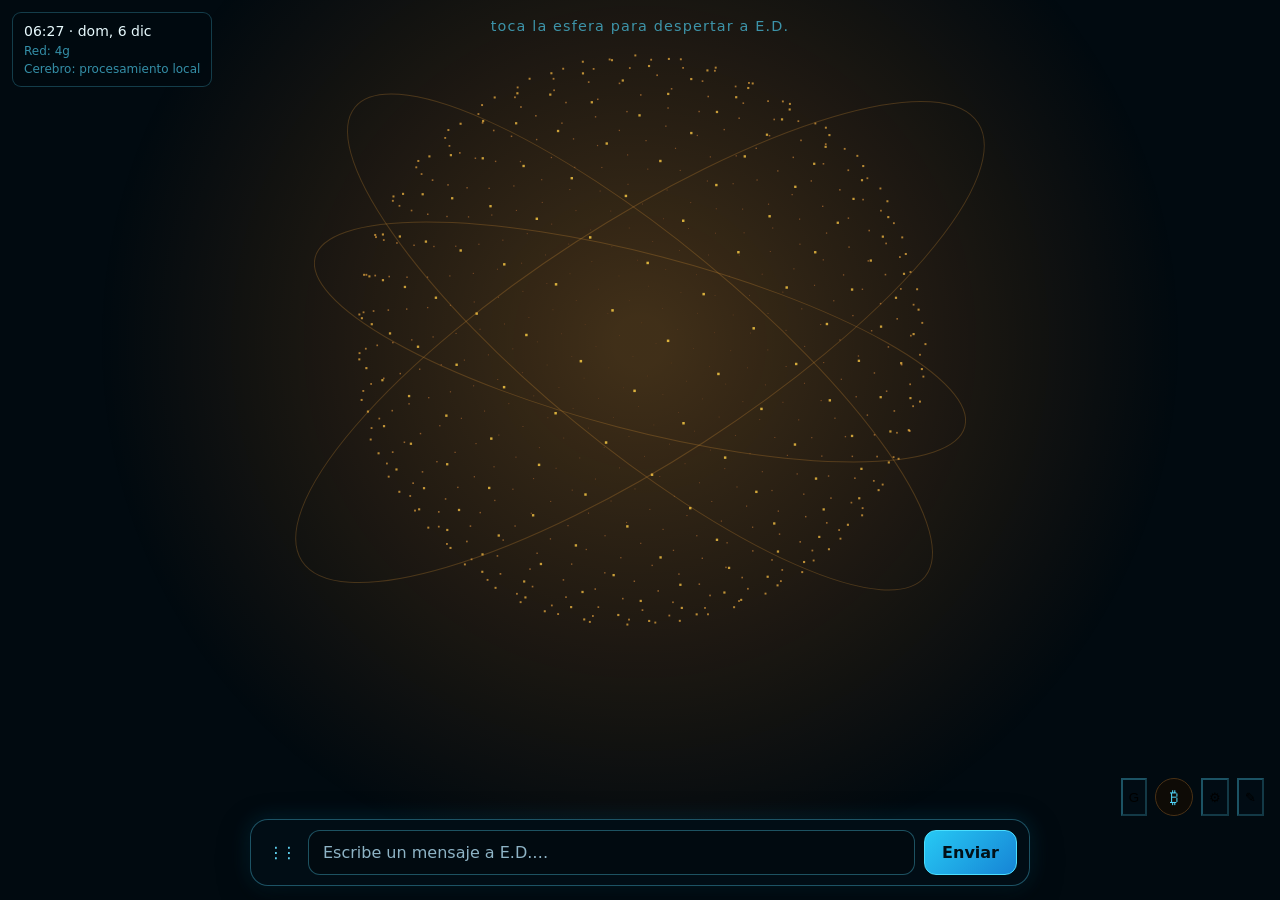
==== index.html @ dacf2aa7 "Replace Qwen with E.D. native cognitive core" ====
<!DOCTYPE html>
<html lang="es"><head>
<meta charset="utf-8"><meta name="viewport" content="width=device-width, initial-scale=1">
<title>E.D.-2</title><link rel="manifest" href="manifest.webmanifest"><meta name="theme-color" content="#050302"><link rel="icon" href="icono.svg">
<link rel="stylesheet" href="style.css?v=8">
</head><body>
<canvas id="cv" tabindex="0" role="button" aria-label="E.D. Toca la esfera para despertarlo"></canvas>
<div id="st">toca la esfera para despertar a E.D.</div><div id="you"></div><div id="sub" aria-live="polite"></div><div id="gal" aria-label="Imágenes"></div>
<div id="dock"><a id="bFinance" href="finanzas.html" aria-label="Trading Lab" title="Finanzas y Trading">₿</a><button id="bImg" aria-label="Quitar imágenes" title="Quitar imágenes">&#10005;</button><button id="bCfg" aria-label="Ajustes" title="Ajustes">&#9881;</button><button id="bTxt" aria-label="Escribir a E.D." title="Escribir a E.D.">&#9998;</button></div>
<div id="chat"><div id="clog" aria-live="polite"></div><form id="cform"><input id="cin" type="text" autocomplete="off" placeholder="Escribe a E.D...." aria-label="Mensaje para E.D."><button id="edTutorToggle" type="button" aria-pressed="false" title="Activar modo profesor">Profesor</button><button type="submit">Enviar</button></form></div>
<div id="set"><h2>Ajustes de E.D.-2</h2><label for="k2">Clave de ElevenLabs (opcional)</label><input id="k2" type="password" autocomplete="off"><label for="vid">ID de voz de ElevenLabs (opcional)</label><input id="vid" type="text" autocomplete="off"><p>El cerebro propio funciona en el dispositivo. No utiliza modelos externos ni APIs de IA. La voz del navegador está disponible sin claves.</p><button id="save">Guardar</button></div>
<script src="js/core.js?v=7"></script><script src="js/sphere.js?v=7"></script><script src="js/ui.js?v=7"></script><script src="js/screen.js?v=7"></script><script src="js/voice.js?v=7"></script><script src="js/brain.js?v=10"></script><script src="js/memoria.js?v=7"></script><script src="js/acciones.js?v=7"></script><script src="js/google.js?v=7"></script><script src="js/herramientas.js?v=7"></script><script src="js/voz.js?v=7"></script><script src="js/guia.js?v=7"></script><script src="js/estudio.js?v=7"></script><script src="js/profunda.js?v=7"></script><script src="js/jarvis.js?v=7"></script><script src="js/ajustes.js?v=7"></script><script src="js/barra.js?v=8"></script><script src="js/copia.js?v=7"></script><script src="js/hudinfo.js?v=7"></script><script src="js/extras.js?v=7"></script><script src="js/pwa.js?v=7"></script><script src="js/main.js?v=7"></script>
</body></html>
---- style.css ----
:root{--amber:#ffb347;--ember:#ff7a1a;--bone:#f6ead6;--dim:#9c8761}
*{box-sizing:border-box}
html,body{height:100%;margin:0;background:#050302;color:var(--bone);font-family:"Exo 2","Segoe UI",system-ui,sans-serif;overflow:hidden}
canvas{position:fixed;inset:0;width:100%;height:100%;cursor:pointer;outline:none}
#you{position:fixed;left:0;right:0;bottom:calc(20% + 70px);text-align:center;color:var(--dim);font-weight:200;font-size:1rem;padding:0 8%;min-height:1.4em}
#sub{position:fixed;left:0;right:0;bottom:7%;text-align:center;font-weight:300;font-size:clamp(1.1rem,2.4vw,1.7rem);line-height:1.45;padding:0 10%;max-height:24%;overflow:hidden;transition:opacity 1.2s;text-shadow:0 0 18px rgba(255,150,40,.35)}
#st{position:fixed;top:18px;left:0;right:0;text-align:center;color:var(--dim);font-weight:200;font-size:.9rem;letter-spacing:.08em}
#set{display:none;position:fixed;left:50%;top:50%;transform:translate(-50%,-50%);width:min(420px,92vw);background:rgba(20,12,4,.96);border:1px solid #4a3216;border-radius:16px;padding:20px;z-index:5}
#set h2{margin:0 0 6px;font-weight:300;font-size:1.2rem}
#set label{display:block;margin:12px 0 3px;color:var(--dim);font-size:.85rem}
#set input,#set select{width:100%;background:#0b0703;border:1px solid #4a3216;color:var(--bone);border-radius:8px;padding:9px;font:inherit}
#set input:focus-visible,#set select:focus-visible,#save:focus-visible{outline:2px solid var(--amber);outline-offset:2px}
#set p{margin:12px 0 0;color:var(--dim);font-size:.8rem}
#save{margin-top:14px;background:var(--amber);color:#1a0c00;border:0;border-radius:10px;padding:10px 18px;font:inherit;font-weight:400;cursor:pointer}
#dock{position:fixed;right:16px;bottom:16px;display:flex;gap:8px;z-index:4}
#dock a{display:grid;place-items:center;width:38px;height:38px;border-radius:50%;background:rgba(20,12,4,.7);border:1px solid #4a3216;color:var(--amber);font-size:17px;line-height:1;text-decoration:none}#dock a:hover,#dock a:focus-visible{border-color:var(--amber);outline:none}\n#dock button{width:38px;height:38px;border-radius:50%;background:rgba(20,12,4,.7);border:1px solid #4a3216;color:var(--amber);font-size:17px;line-height:1;cursor:pointer}
#dock button:hover,#dock button:focus-visible{border-color:var(--amber);outline:none}
#chat{display:none;position:fixed;left:50%;bottom:84px;transform:translateX(-50%);width:min(760px,calc(100vw - 36px));height:min(68vh,680px);max-height:calc(100dvh - 120px);background:rgba(12,10,8,.94);border:1px solid rgba(255,179,71,.34);border-radius:22px;padding:16px;z-index:7;flex-direction:column;gap:12px;box-shadow:0 22px 80px rgba(0,0,0,.58),0 0 36px rgba(255,150,40,.08);backdrop-filter:blur(22px);-webkit-backdrop-filter:blur(22px)}
#chat.open{display:flex}
#chat::before{content:"Conversación";display:block;flex:0 0 auto;padding:2px 4px 12px;border-bottom:1px solid rgba(255,179,71,.16);font-size:.9rem;letter-spacing:.08em;color:var(--dim)}
#clog{overflow-y:auto;flex:1;min-height:0;max-height:none;display:flex;flex-direction:column;gap:12px;padding:6px 8px 14px;scroll-behavior:smooth;overscroll-behavior:contain}
.cm{padding:11px 15px;border-radius:16px;white-space:pre-wrap;overflow-wrap:anywhere;max-width:min(82%,620px);line-height:1.5;font-size:.98rem}
.cm.u{align-self:flex-end;background:rgba(255,179,71,.16);border:1px solid rgba(255,179,71,.18);border-bottom-right-radius:5px}
.cm.e{align-self:flex-start;background:rgba(255,255,255,.055);border:1px solid rgba(255,255,255,.09);border-bottom-left-radius:5px}
#cform{display:flex;gap:6px}
#cin{flex:1;min-width:0;background:#0b0703;border:1px solid #4a3216;color:var(--bone);border-radius:8px;padding:8px;font:inherit}
#cin:focus-visible,#cform button:focus-visible{outline:2px solid var(--amber);outline-offset:2px}
#cform button{background:var(--amber);color:#1a0c00;border:0;border-radius:8px;padding:8px 12px;font:inherit;cursor:pointer}
#gal{display:none;position:fixed;top:64px;left:4%;right:max(190px,18vw);bottom:34%;overflow-y:auto;grid-template-columns:repeat(auto-fit,minmax(190px,1fr));grid-auto-rows:minmax(130px,1fr);gap:10px;z-index:3}
#gal.on{display:grid}
#gal a{display:block;position:relative;border-radius:12px;overflow:hidden;border:1px solid #4a3216;background:#120c05}
#gal img{width:100%;height:100%;object-fit:cover;display:block}
#gal span{position:absolute;left:0;right:0;bottom:0;padding:14px 8px 5px;font-size:.72rem;color:var(--bone);background:linear-gradient(transparent,rgba(5,3,2,.85))}
#bImg{display:none}
#bImg.on{display:block}
@media(max-width:600px){
  #chat{left:10px;right:10px;bottom:78px;transform:none;width:auto;height:min(66vh,620px);max-height:calc(100dvh - 105px);padding:12px;border-radius:18px}
  .cm{max-width:92%;font-size:.94rem}
  #clog{padding-inline:3px}
}

#edModelPanel{margin-top:18px;padding:14px;border:1px solid rgba(70,210,255,.35);border-radius:12px;background:rgba(0,30,60,.35)}
#edModelPanel h3{margin:0 0 8px;color:#65dcff}
#edModelPanel p{font-size:.9rem;line-height:1.45}
#edModelPanel button{padding:10px 14px;border:1px solid #50dfff;border-radius:9px;background:#087fae;color:white;font-weight:600}
#edModelPanel button:disabled{opacity:.55}
#edModelProgress{height:7px;background:#12263d;border-radius:9px;overflow:hidden}
#edModelProgressFill{height:100%;width:0;background:#31d8ff;transition:width .2s}
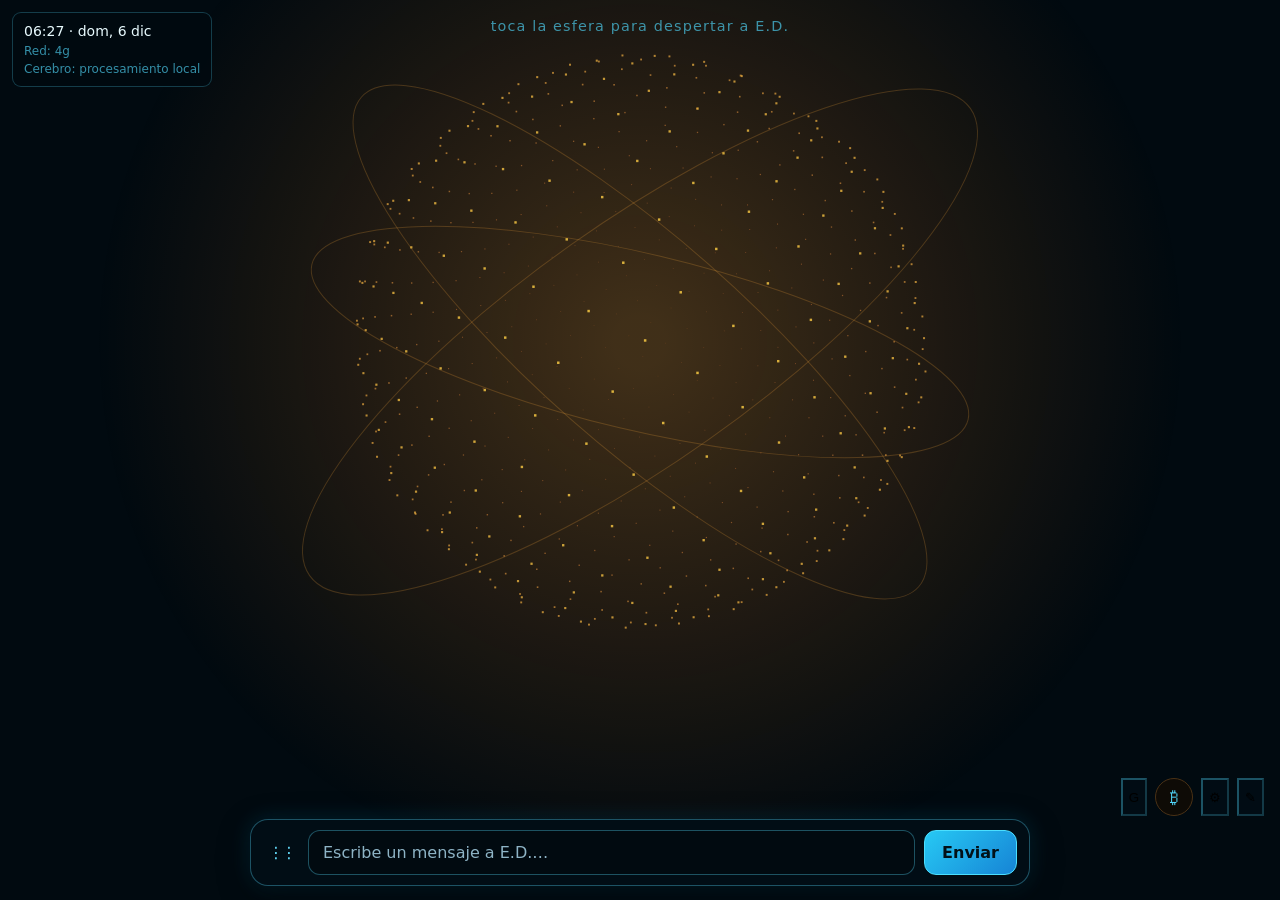
==== commit 58465dc3: "Use prebundled local modules for Chromebook file access" ====
--- a/index.html
+++ b/index.html
@@ -9,5 +9,5 @@
 <div id="dock"><a id="bFinance" href="finanzas.html" aria-label="Trading Lab" title="Finanzas y Trading">₿</a><button id="bImg" aria-label="Quitar imágenes" title="Quitar imágenes">&#10005;</button><button id="bCfg" aria-label="Ajustes" title="Ajustes">&#9881;</button><button id="bTxt" aria-label="Escribir a E.D." title="Escribir a E.D.">&#9998;</button></div>
 <div id="chat"><div id="clog" aria-live="polite"></div><form id="cform"><input id="cin" type="text" autocomplete="off" placeholder="Escribe a E.D...." aria-label="Mensaje para E.D."><button id="edTutorToggle" type="button" aria-pressed="false" title="Activar modo profesor">Profesor</button><button type="submit">Enviar</button></form></div>
 <div id="set"><h2>Ajustes de E.D.-2</h2><label for="k2">Clave de ElevenLabs (opcional)</label><input id="k2" type="password" autocomplete="off"><label for="vid">ID de voz de ElevenLabs (opcional)</label><input id="vid" type="text" autocomplete="off"><p>El cerebro propio funciona en el dispositivo. No utiliza modelos externos ni APIs de IA. La voz del navegador está disponible sin claves.</p><button id="save">Guardar</button></div>
-<script src="js/core.js?v=7"></script><script src="js/sphere.js?v=7"></script><script src="js/ui.js?v=7"></script><script src="js/screen.js?v=7"></script><script src="js/voice.js?v=7"></script><script src="js/brain.js?v=10"></script><script src="js/memoria.js?v=7"></script><script src="js/acciones.js?v=7"></script><script src="js/google.js?v=7"></script><script src="js/herramientas.js?v=7"></script><script src="js/voz.js?v=7"></script><script src="js/guia.js?v=7"></script><script src="js/estudio.js?v=7"></script><script src="js/profunda.js?v=7"></script><script src="js/jarvis.js?v=7"></script><script src="js/ajustes.js?v=7"></script><script src="js/barra.js?v=8"></script><script src="js/copia.js?v=7"></script><script src="js/hudinfo.js?v=7"></script><script src="js/extras.js?v=7"></script><script src="js/pwa.js?v=7"></script><script src="js/main.js?v=7"></script>
+<script src="js/core.js?v=7"></script><script src="js/sphere.js?v=7"></script><script src="js/ui.js?v=7"></script><script src="js/screen.js?v=7"></script><script src="js/voice.js?v=7"></script><script src="js/neural-core/chromebook-file-bundle.js?v=1"></script><script src="js/brain.js?v=11"></script><script src="js/memoria.js?v=7"></script><script src="js/acciones.js?v=7"></script><script src="js/google.js?v=7"></script><script src="js/herramientas.js?v=7"></script><script src="js/voz.js?v=7"></script><script src="js/guia.js?v=7"></script><script src="js/estudio.js?v=7"></script><script src="js/profunda.js?v=7"></script><script src="js/jarvis.js?v=7"></script><script src="js/ajustes.js?v=7"></script><script src="js/barra.js?v=8"></script><script src="js/copia.js?v=7"></script><script src="js/hudinfo.js?v=7"></script><script src="js/extras.js?v=7"></script><script src="js/pwa.js?v=7"></script><script src="js/main.js?v=7"></script>
 </body></html>
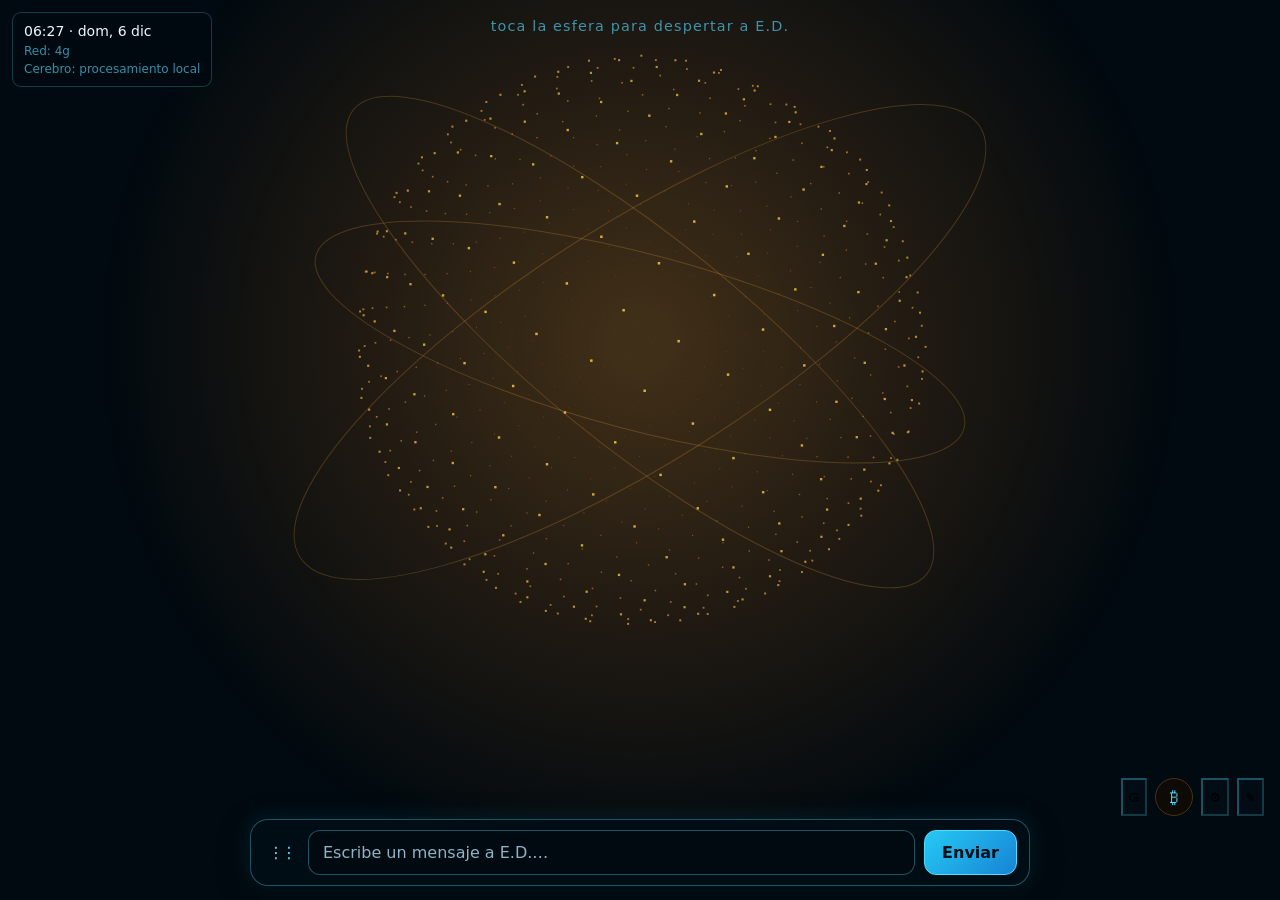
==== commit 30ba0b61: "Version Chromebook bundle and document local-file launch" ====
--- a/index.html
+++ b/index.html
@@ -9,5 +9,5 @@
 <div id="dock"><a id="bFinance" href="finanzas.html" aria-label="Trading Lab" title="Finanzas y Trading">₿</a><button id="bImg" aria-label="Quitar imágenes" title="Quitar imágenes">&#10005;</button><button id="bCfg" aria-label="Ajustes" title="Ajustes">&#9881;</button><button id="bTxt" aria-label="Escribir a E.D." title="Escribir a E.D.">&#9998;</button></div>
 <div id="chat"><div id="clog" aria-live="polite"></div><form id="cform"><input id="cin" type="text" autocomplete="off" placeholder="Escribe a E.D...." aria-label="Mensaje para E.D."><button id="edTutorToggle" type="button" aria-pressed="false" title="Activar modo profesor">Profesor</button><button type="submit">Enviar</button></form></div>
 <div id="set"><h2>Ajustes de E.D.-2</h2><label for="k2">Clave de ElevenLabs (opcional)</label><input id="k2" type="password" autocomplete="off"><label for="vid">ID de voz de ElevenLabs (opcional)</label><input id="vid" type="text" autocomplete="off"><p>El cerebro propio funciona en el dispositivo. No utiliza modelos externos ni APIs de IA. La voz del navegador está disponible sin claves.</p><button id="save">Guardar</button></div>
-<script src="js/core.js?v=7"></script><script src="js/sphere.js?v=7"></script><script src="js/ui.js?v=7"></script><script src="js/screen.js?v=7"></script><script src="js/voice.js?v=7"></script><script src="js/neural-core/chromebook-file-bundle.js?v=1"></script><script src="js/brain.js?v=11"></script><script src="js/memoria.js?v=7"></script><script src="js/acciones.js?v=7"></script><script src="js/google.js?v=7"></script><script src="js/herramientas.js?v=7"></script><script src="js/voz.js?v=7"></script><script src="js/guia.js?v=7"></script><script src="js/estudio.js?v=7"></script><script src="js/profunda.js?v=7"></script><script src="js/jarvis.js?v=7"></script><script src="js/ajustes.js?v=7"></script><script src="js/barra.js?v=8"></script><script src="js/copia.js?v=7"></script><script src="js/hudinfo.js?v=7"></script><script src="js/extras.js?v=7"></script><script src="js/pwa.js?v=7"></script><script src="js/main.js?v=7"></script>
+<script src="js/core.js?v=7"></script><script src="js/sphere.js?v=7"></script><script src="js/ui.js?v=7"></script><script src="js/screen.js?v=7"></script><script src="js/voice.js?v=7"></script><script src="js/neural-core/chromebook-file-bundle.js?v=2"></script><script src="js/brain.js?v=12"></script><script src="js/memoria.js?v=7"></script><script src="js/acciones.js?v=8"></script><script src="js/google.js?v=7"></script><script src="js/herramientas.js?v=7"></script><script src="js/voz.js?v=7"></script><script src="js/guia.js?v=7"></script><script src="js/estudio.js?v=7"></script><script src="js/profunda.js?v=7"></script><script src="js/jarvis.js?v=7"></script><script src="js/ajustes.js?v=7"></script><script src="js/barra.js?v=8"></script><script src="js/copia.js?v=7"></script><script src="js/hudinfo.js?v=7"></script><script src="js/extras.js?v=7"></script><script src="js/pwa.js?v=7"></script><script src="js/main.js?v=7"></script>
 </body></html>
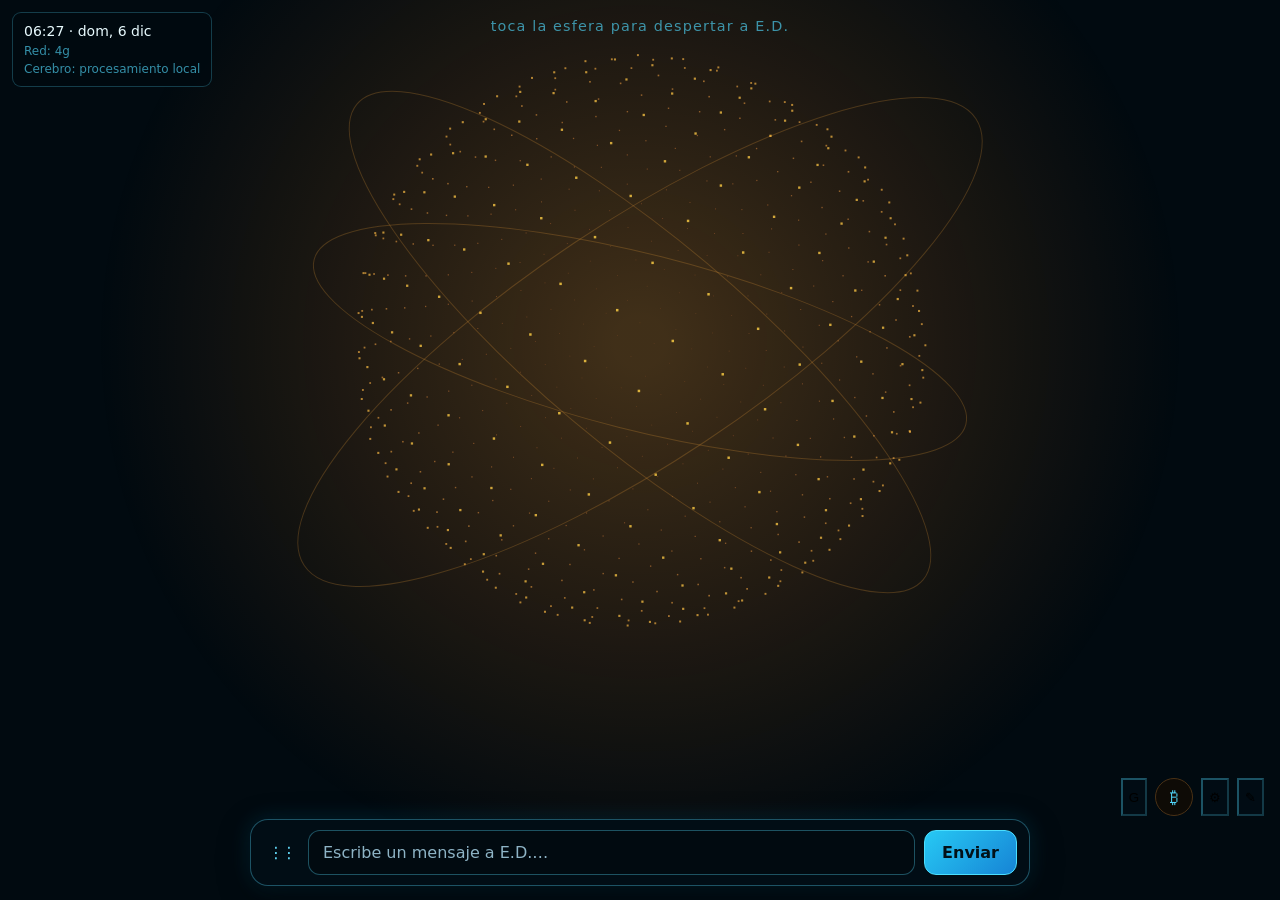
==== commit ffd7b7c0: "Version Google Calendar connector and document app permissions" ====
--- a/index.html
+++ b/index.html
@@ -9,5 +9,5 @@
 <div id="dock"><a id="bFinance" href="finanzas.html" aria-label="Trading Lab" title="Finanzas y Trading">₿</a><button id="bImg" aria-label="Quitar imágenes" title="Quitar imágenes">&#10005;</button><button id="bCfg" aria-label="Ajustes" title="Ajustes">&#9881;</button><button id="bTxt" aria-label="Escribir a E.D." title="Escribir a E.D.">&#9998;</button></div>
 <div id="chat"><div id="clog" aria-live="polite"></div><form id="cform"><input id="cin" type="text" autocomplete="off" placeholder="Escribe a E.D...." aria-label="Mensaje para E.D."><button id="edTutorToggle" type="button" aria-pressed="false" title="Activar modo profesor">Profesor</button><button type="submit">Enviar</button></form></div>
 <div id="set"><h2>Ajustes de E.D.-2</h2><label for="k2">Clave de ElevenLabs (opcional)</label><input id="k2" type="password" autocomplete="off"><label for="vid">ID de voz de ElevenLabs (opcional)</label><input id="vid" type="text" autocomplete="off"><p>El cerebro propio funciona en el dispositivo. No utiliza modelos externos ni APIs de IA. La voz del navegador está disponible sin claves.</p><button id="save">Guardar</button></div>
-<script src="js/core.js?v=7"></script><script src="js/sphere.js?v=7"></script><script src="js/ui.js?v=7"></script><script src="js/screen.js?v=7"></script><script src="js/voice.js?v=7"></script><script src="js/neural-core/chromebook-file-bundle.js?v=2"></script><script src="js/brain.js?v=12"></script><script src="js/memoria.js?v=7"></script><script src="js/acciones.js?v=8"></script><script src="js/google.js?v=7"></script><script src="js/herramientas.js?v=7"></script><script src="js/voz.js?v=7"></script><script src="js/guia.js?v=7"></script><script src="js/estudio.js?v=7"></script><script src="js/profunda.js?v=7"></script><script src="js/jarvis.js?v=7"></script><script src="js/ajustes.js?v=7"></script><script src="js/barra.js?v=8"></script><script src="js/copia.js?v=7"></script><script src="js/hudinfo.js?v=7"></script><script src="js/extras.js?v=7"></script><script src="js/pwa.js?v=7"></script><script src="js/main.js?v=7"></script>
+<script src="js/core.js?v=7"></script><script src="js/sphere.js?v=7"></script><script src="js/ui.js?v=7"></script><script src="js/screen.js?v=7"></script><script src="js/voice.js?v=7"></script><script src="js/neural-core/chromebook-file-bundle.js?v=2"></script><script src="js/brain.js?v=12"></script><script src="js/memoria.js?v=7"></script><script src="js/acciones.js?v=8"></script><script src="js/google.js?v=8"></script><script src="js/herramientas.js?v=7"></script><script src="js/voz.js?v=7"></script><script src="js/guia.js?v=7"></script><script src="js/estudio.js?v=7"></script><script src="js/profunda.js?v=7"></script><script src="js/jarvis.js?v=7"></script><script src="js/ajustes.js?v=7"></script><script src="js/barra.js?v=8"></script><script src="js/copia.js?v=7"></script><script src="js/hudinfo.js?v=7"></script><script src="js/extras.js?v=7"></script><script src="js/pwa.js?v=7"></script><script src="js/main.js?v=7"></script>
 </body></html>
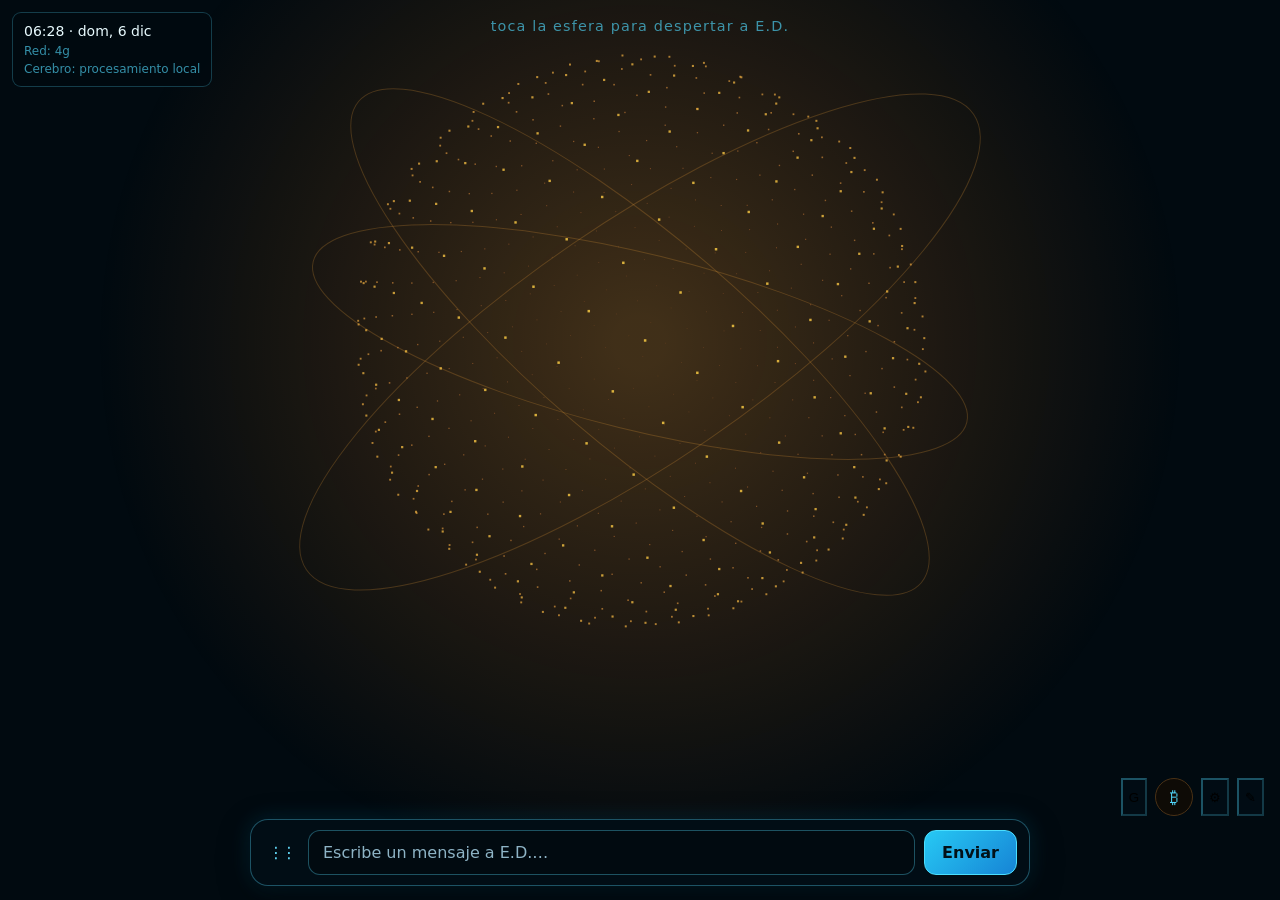
==== commit 87799afd: "Refresh Google connector script cache version" ====
--- a/index.html
+++ b/index.html
@@ -9,5 +9,5 @@
 <div id="dock"><a id="bFinance" href="finanzas.html" aria-label="Trading Lab" title="Finanzas y Trading">₿</a><button id="bImg" aria-label="Quitar imágenes" title="Quitar imágenes">&#10005;</button><button id="bCfg" aria-label="Ajustes" title="Ajustes">&#9881;</button><button id="bTxt" aria-label="Escribir a E.D." title="Escribir a E.D.">&#9998;</button></div>
 <div id="chat"><div id="clog" aria-live="polite"></div><form id="cform"><input id="cin" type="text" autocomplete="off" placeholder="Escribe a E.D...." aria-label="Mensaje para E.D."><button id="edTutorToggle" type="button" aria-pressed="false" title="Activar modo profesor">Profesor</button><button type="submit">Enviar</button></form></div>
 <div id="set"><h2>Ajustes de E.D.-2</h2><label for="k2">Clave de ElevenLabs (opcional)</label><input id="k2" type="password" autocomplete="off"><label for="vid">ID de voz de ElevenLabs (opcional)</label><input id="vid" type="text" autocomplete="off"><p>El cerebro propio funciona en el dispositivo. No utiliza modelos externos ni APIs de IA. La voz del navegador está disponible sin claves.</p><button id="save">Guardar</button></div>
-<script src="js/core.js?v=7"></script><script src="js/sphere.js?v=7"></script><script src="js/ui.js?v=7"></script><script src="js/screen.js?v=7"></script><script src="js/voice.js?v=7"></script><script src="js/neural-core/chromebook-file-bundle.js?v=2"></script><script src="js/brain.js?v=12"></script><script src="js/memoria.js?v=7"></script><script src="js/acciones.js?v=8"></script><script src="js/google.js?v=8"></script><script src="js/herramientas.js?v=7"></script><script src="js/voz.js?v=7"></script><script src="js/guia.js?v=7"></script><script src="js/estudio.js?v=7"></script><script src="js/profunda.js?v=7"></script><script src="js/jarvis.js?v=7"></script><script src="js/ajustes.js?v=7"></script><script src="js/barra.js?v=8"></script><script src="js/copia.js?v=7"></script><script src="js/hudinfo.js?v=7"></script><script src="js/extras.js?v=7"></script><script src="js/pwa.js?v=7"></script><script src="js/main.js?v=7"></script>
+<script src="js/core.js?v=7"></script><script src="js/sphere.js?v=7"></script><script src="js/ui.js?v=7"></script><script src="js/screen.js?v=7"></script><script src="js/voice.js?v=7"></script><script src="js/neural-core/chromebook-file-bundle.js?v=2"></script><script src="js/brain.js?v=12"></script><script src="js/memoria.js?v=7"></script><script src="js/acciones.js?v=8"></script><script src="js/google.js?v=9"></script><script src="js/herramientas.js?v=7"></script><script src="js/voz.js?v=7"></script><script src="js/guia.js?v=7"></script><script src="js/estudio.js?v=7"></script><script src="js/profunda.js?v=7"></script><script src="js/jarvis.js?v=7"></script><script src="js/ajustes.js?v=7"></script><script src="js/barra.js?v=8"></script><script src="js/copia.js?v=7"></script><script src="js/hudinfo.js?v=7"></script><script src="js/extras.js?v=7"></script><script src="js/pwa.js?v=7"></script><script src="js/main.js?v=7"></script>
 </body></html>
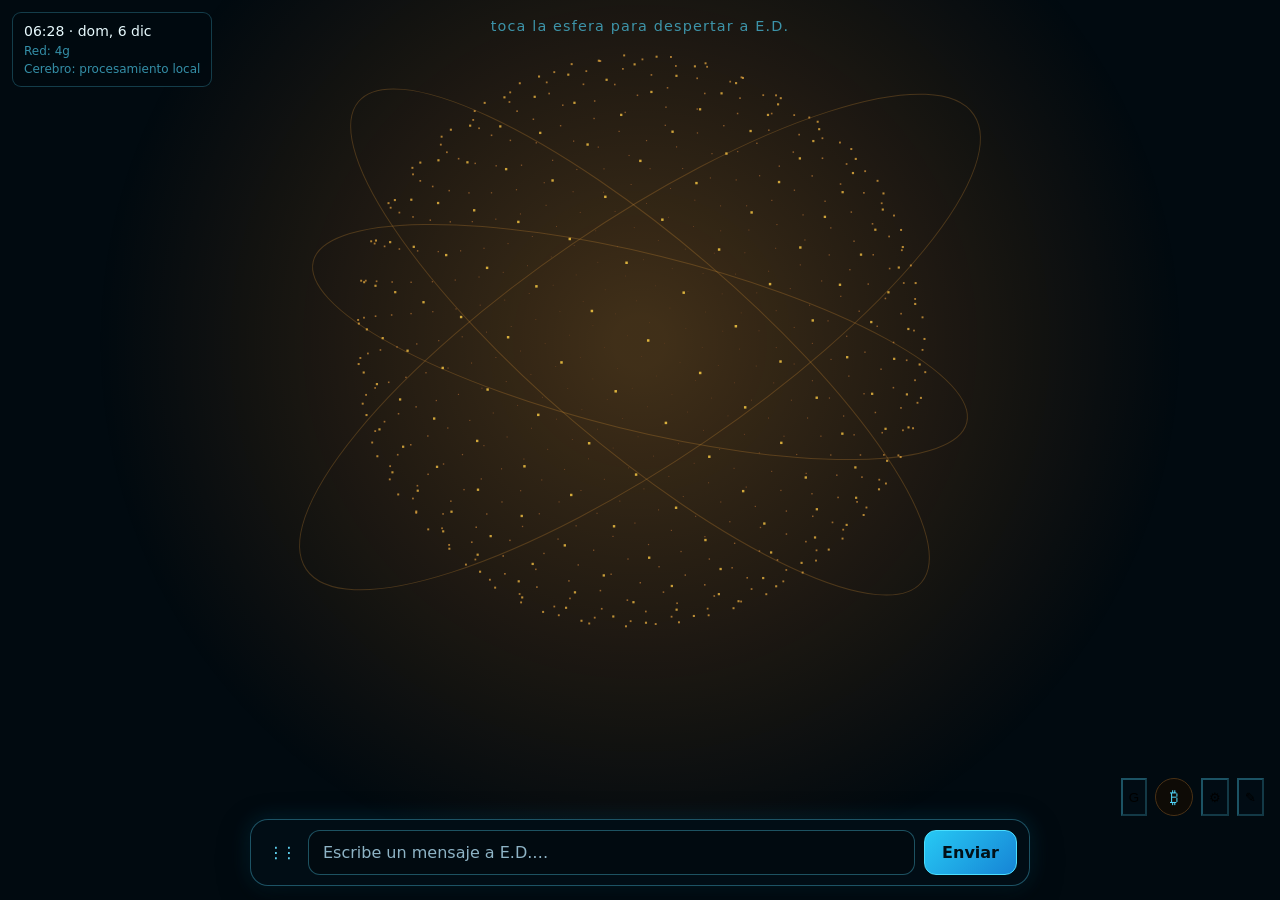
==== commit ca7cbd79: "Refresh Google and backup UI scripts" ====
--- a/index.html
+++ b/index.html
@@ -9,5 +9,5 @@
 <div id="dock"><a id="bFinance" href="finanzas.html" aria-label="Trading Lab" title="Finanzas y Trading">₿</a><button id="bImg" aria-label="Quitar imágenes" title="Quitar imágenes">&#10005;</button><button id="bCfg" aria-label="Ajustes" title="Ajustes">&#9881;</button><button id="bTxt" aria-label="Escribir a E.D." title="Escribir a E.D.">&#9998;</button></div>
 <div id="chat"><div id="clog" aria-live="polite"></div><form id="cform"><input id="cin" type="text" autocomplete="off" placeholder="Escribe a E.D...." aria-label="Mensaje para E.D."><button id="edTutorToggle" type="button" aria-pressed="false" title="Activar modo profesor">Profesor</button><button type="submit">Enviar</button></form></div>
 <div id="set"><h2>Ajustes de E.D.-2</h2><label for="k2">Clave de ElevenLabs (opcional)</label><input id="k2" type="password" autocomplete="off"><label for="vid">ID de voz de ElevenLabs (opcional)</label><input id="vid" type="text" autocomplete="off"><p>El cerebro propio funciona en el dispositivo. No utiliza modelos externos ni APIs de IA. La voz del navegador está disponible sin claves.</p><button id="save">Guardar</button></div>
-<script src="js/core.js?v=7"></script><script src="js/sphere.js?v=7"></script><script src="js/ui.js?v=7"></script><script src="js/screen.js?v=7"></script><script src="js/voice.js?v=7"></script><script src="js/neural-core/chromebook-file-bundle.js?v=2"></script><script src="js/brain.js?v=12"></script><script src="js/memoria.js?v=7"></script><script src="js/acciones.js?v=8"></script><script src="js/google.js?v=9"></script><script src="js/herramientas.js?v=7"></script><script src="js/voz.js?v=7"></script><script src="js/guia.js?v=7"></script><script src="js/estudio.js?v=7"></script><script src="js/profunda.js?v=7"></script><script src="js/jarvis.js?v=7"></script><script src="js/ajustes.js?v=7"></script><script src="js/barra.js?v=8"></script><script src="js/copia.js?v=7"></script><script src="js/hudinfo.js?v=7"></script><script src="js/extras.js?v=7"></script><script src="js/pwa.js?v=7"></script><script src="js/main.js?v=7"></script>
+<script src="js/core.js?v=7"></script><script src="js/sphere.js?v=7"></script><script src="js/ui.js?v=7"></script><script src="js/screen.js?v=7"></script><script src="js/voice.js?v=7"></script><script src="js/neural-core/chromebook-file-bundle.js?v=2"></script><script src="js/brain.js?v=12"></script><script src="js/memoria.js?v=7"></script><script src="js/acciones.js?v=8"></script><script src="js/google.js?v=10"></script><script src="js/herramientas.js?v=7"></script><script src="js/voz.js?v=7"></script><script src="js/guia.js?v=7"></script><script src="js/estudio.js?v=7"></script><script src="js/profunda.js?v=7"></script><script src="js/jarvis.js?v=7"></script><script src="js/ajustes.js?v=7"></script><script src="js/barra.js?v=8"></script><script src="js/copia.js?v=8"></script><script src="js/hudinfo.js?v=7"></script><script src="js/extras.js?v=7"></script><script src="js/pwa.js?v=7"></script><script src="js/main.js?v=7"></script>
 </body></html>
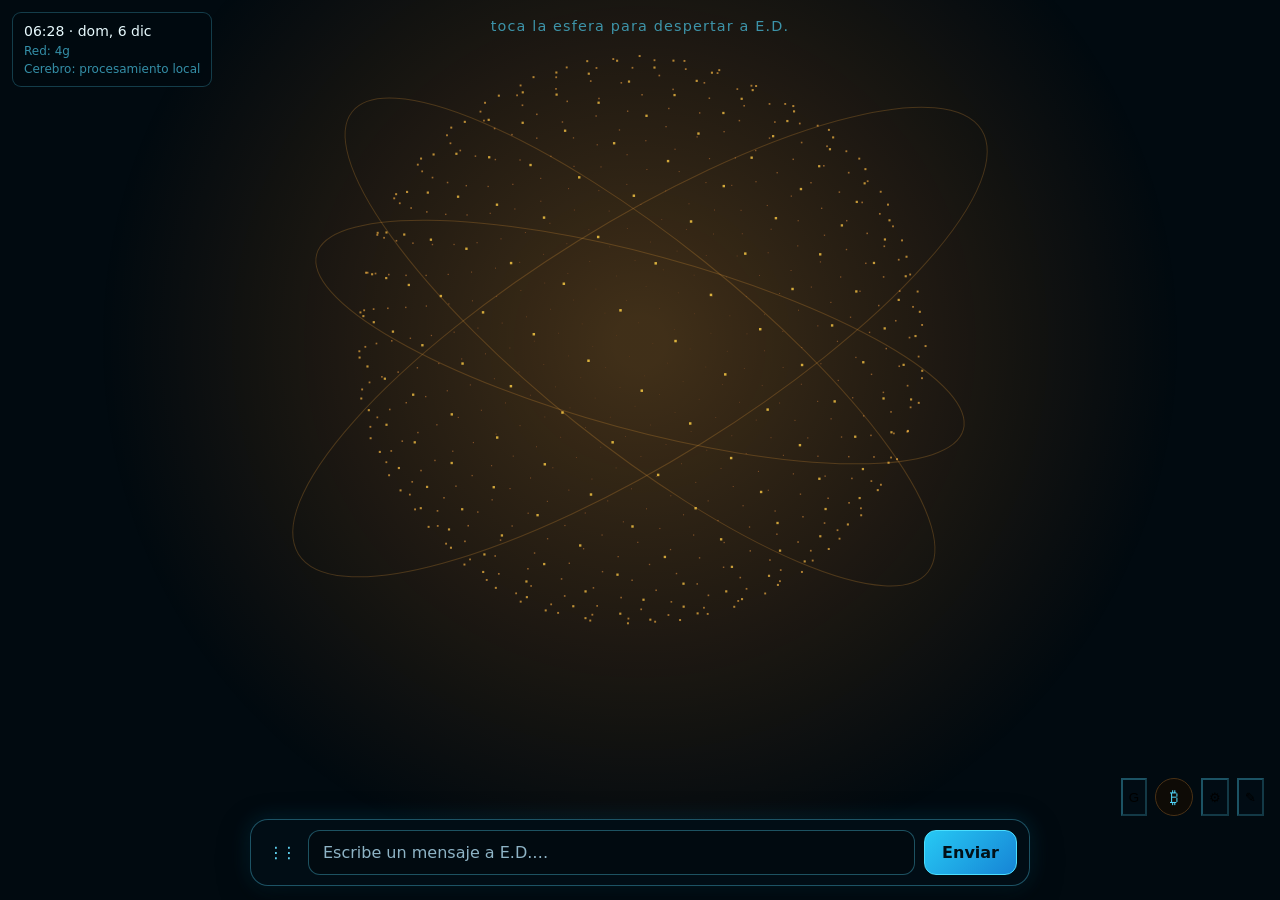
==== commit a61fe591: "Refresh Google OAuth script version" ====
--- a/index.html
+++ b/index.html
@@ -9,5 +9,5 @@
 <div id="dock"><a id="bFinance" href="finanzas.html" aria-label="Trading Lab" title="Finanzas y Trading">₿</a><button id="bImg" aria-label="Quitar imágenes" title="Quitar imágenes">&#10005;</button><button id="bCfg" aria-label="Ajustes" title="Ajustes">&#9881;</button><button id="bTxt" aria-label="Escribir a E.D." title="Escribir a E.D.">&#9998;</button></div>
 <div id="chat"><div id="clog" aria-live="polite"></div><form id="cform"><input id="cin" type="text" autocomplete="off" placeholder="Escribe a E.D...." aria-label="Mensaje para E.D."><button id="edTutorToggle" type="button" aria-pressed="false" title="Activar modo profesor">Profesor</button><button type="submit">Enviar</button></form></div>
 <div id="set"><h2>Ajustes de E.D.-2</h2><label for="k2">Clave de ElevenLabs (opcional)</label><input id="k2" type="password" autocomplete="off"><label for="vid">ID de voz de ElevenLabs (opcional)</label><input id="vid" type="text" autocomplete="off"><p>El cerebro propio funciona en el dispositivo. No utiliza modelos externos ni APIs de IA. La voz del navegador está disponible sin claves.</p><button id="save">Guardar</button></div>
-<script src="js/core.js?v=7"></script><script src="js/sphere.js?v=7"></script><script src="js/ui.js?v=7"></script><script src="js/screen.js?v=7"></script><script src="js/voice.js?v=7"></script><script src="js/neural-core/chromebook-file-bundle.js?v=2"></script><script src="js/brain.js?v=12"></script><script src="js/memoria.js?v=7"></script><script src="js/acciones.js?v=8"></script><script src="js/google.js?v=10"></script><script src="js/herramientas.js?v=7"></script><script src="js/voz.js?v=7"></script><script src="js/guia.js?v=7"></script><script src="js/estudio.js?v=7"></script><script src="js/profunda.js?v=7"></script><script src="js/jarvis.js?v=7"></script><script src="js/ajustes.js?v=7"></script><script src="js/barra.js?v=8"></script><script src="js/copia.js?v=8"></script><script src="js/hudinfo.js?v=7"></script><script src="js/extras.js?v=7"></script><script src="js/pwa.js?v=7"></script><script src="js/main.js?v=7"></script>
+<script src="js/core.js?v=7"></script><script src="js/sphere.js?v=7"></script><script src="js/ui.js?v=7"></script><script src="js/screen.js?v=7"></script><script src="js/voice.js?v=7"></script><script src="js/neural-core/chromebook-file-bundle.js?v=2"></script><script src="js/brain.js?v=12"></script><script src="js/memoria.js?v=7"></script><script src="js/acciones.js?v=8"></script><script src="js/google.js?v=11"></script><script src="js/herramientas.js?v=7"></script><script src="js/voz.js?v=7"></script><script src="js/guia.js?v=7"></script><script src="js/estudio.js?v=7"></script><script src="js/profunda.js?v=7"></script><script src="js/jarvis.js?v=7"></script><script src="js/ajustes.js?v=7"></script><script src="js/barra.js?v=8"></script><script src="js/copia.js?v=8"></script><script src="js/hudinfo.js?v=7"></script><script src="js/extras.js?v=7"></script><script src="js/pwa.js?v=7"></script><script src="js/main.js?v=7"></script>
 </body></html>
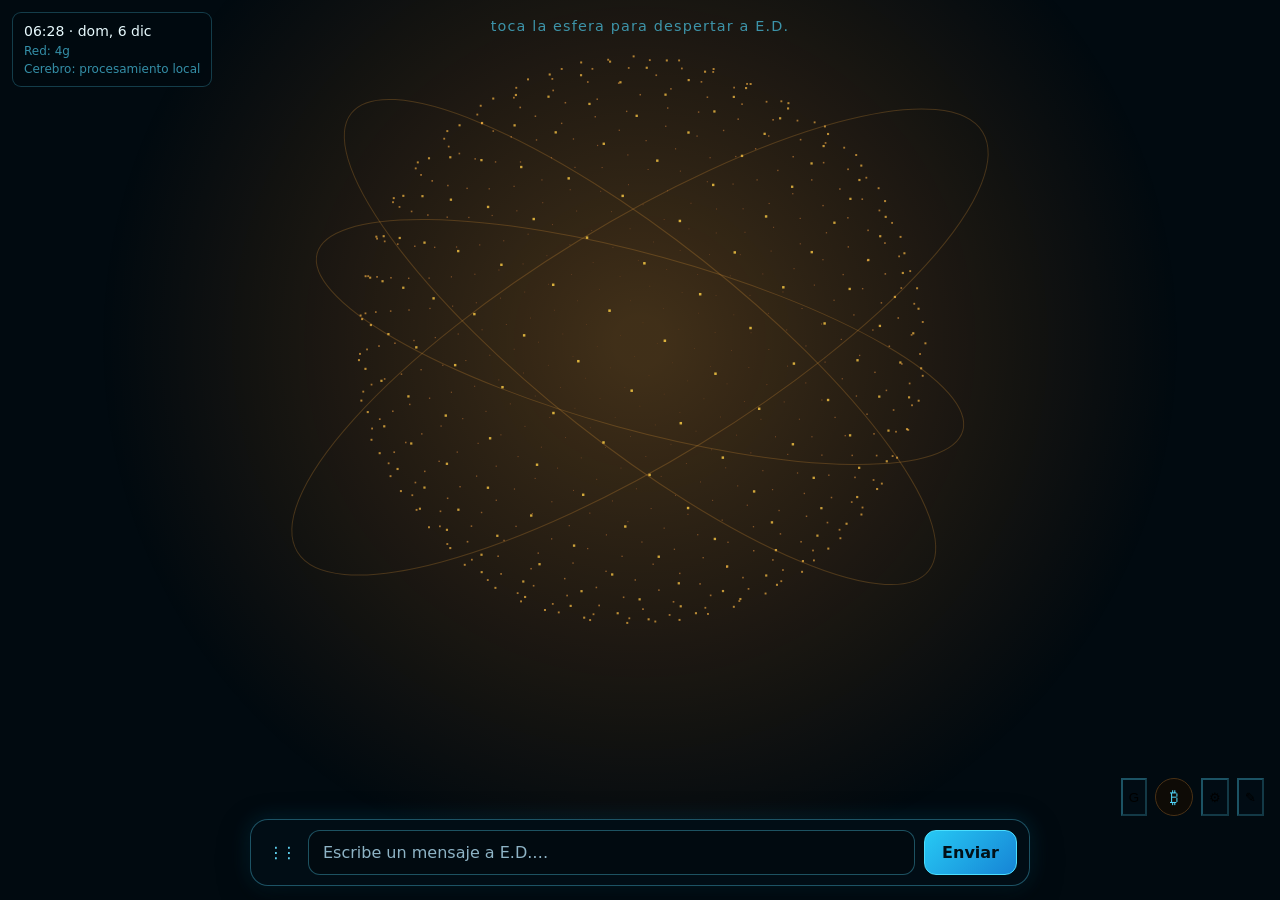
==== commit 329239ab: "Version offline knowledge bundle and connectors" ====
--- a/index.html
+++ b/index.html
@@ -9,5 +9,5 @@
 <div id="dock"><a id="bFinance" href="finanzas.html" aria-label="Trading Lab" title="Finanzas y Trading">₿</a><button id="bImg" aria-label="Quitar imágenes" title="Quitar imágenes">&#10005;</button><button id="bCfg" aria-label="Ajustes" title="Ajustes">&#9881;</button><button id="bTxt" aria-label="Escribir a E.D." title="Escribir a E.D.">&#9998;</button></div>
 <div id="chat"><div id="clog" aria-live="polite"></div><form id="cform"><input id="cin" type="text" autocomplete="off" placeholder="Escribe a E.D...." aria-label="Mensaje para E.D."><button id="edTutorToggle" type="button" aria-pressed="false" title="Activar modo profesor">Profesor</button><button type="submit">Enviar</button></form></div>
 <div id="set"><h2>Ajustes de E.D.-2</h2><label for="k2">Clave de ElevenLabs (opcional)</label><input id="k2" type="password" autocomplete="off"><label for="vid">ID de voz de ElevenLabs (opcional)</label><input id="vid" type="text" autocomplete="off"><p>El cerebro propio funciona en el dispositivo. No utiliza modelos externos ni APIs de IA. La voz del navegador está disponible sin claves.</p><button id="save">Guardar</button></div>
-<script src="js/core.js?v=7"></script><script src="js/sphere.js?v=7"></script><script src="js/ui.js?v=7"></script><script src="js/screen.js?v=7"></script><script src="js/voice.js?v=7"></script><script src="js/neural-core/chromebook-file-bundle.js?v=2"></script><script src="js/brain.js?v=12"></script><script src="js/memoria.js?v=7"></script><script src="js/acciones.js?v=8"></script><script src="js/google.js?v=11"></script><script src="js/herramientas.js?v=7"></script><script src="js/voz.js?v=7"></script><script src="js/guia.js?v=7"></script><script src="js/estudio.js?v=7"></script><script src="js/profunda.js?v=7"></script><script src="js/jarvis.js?v=7"></script><script src="js/ajustes.js?v=7"></script><script src="js/barra.js?v=8"></script><script src="js/copia.js?v=8"></script><script src="js/hudinfo.js?v=7"></script><script src="js/extras.js?v=7"></script><script src="js/pwa.js?v=7"></script><script src="js/main.js?v=7"></script>
+<script src="js/core.js?v=7"></script><script src="js/sphere.js?v=7"></script><script src="js/ui.js?v=7"></script><script src="js/screen.js?v=7"></script><script src="js/voice.js?v=7"></script><script src="js/neural-core/chromebook-file-bundle.js?v=3"></script><script src="js/brain.js?v=13"></script><script src="js/memoria.js?v=7"></script><script src="js/acciones.js?v=8"></script><script src="js/google.js?v=12"></script><script src="js/herramientas.js?v=7"></script><script src="js/voz.js?v=7"></script><script src="js/guia.js?v=7"></script><script src="js/estudio.js?v=7"></script><script src="js/profunda.js?v=7"></script><script src="js/jarvis.js?v=7"></script><script src="js/ajustes.js?v=7"></script><script src="js/barra.js?v=8"></script><script src="js/copia.js?v=8"></script><script src="js/hudinfo.js?v=7"></script><script src="js/extras.js?v=7"></script><script src="js/pwa.js?v=7"></script><script src="js/main.js?v=7"></script>
 </body></html>
